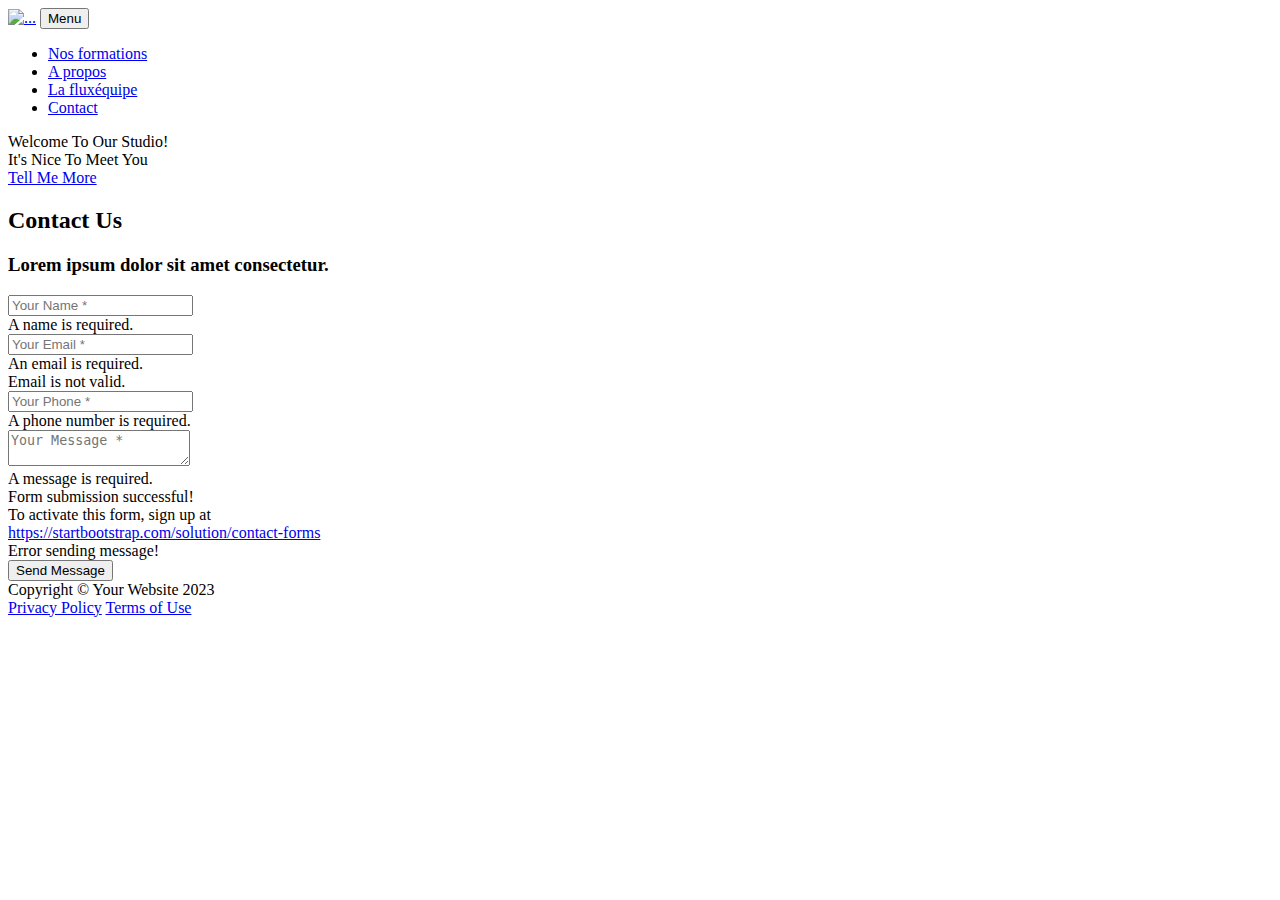
==== contact.html @ 6d7623d9 "Merge pull request #7 from FluxoScript/dev" ====
<!DOCTYPE html>
<html lang="fr">
    <head>
        <meta charset="utf-8" />
        <meta name="viewport" content="width=device-width, initial-scale=1, shrink-to-fit=no" />
        <meta name="description" content="Le site numéro un pour les programmeurs voulant se former au nouveau langage FluxoScript. Pour devenir les développeurs de demain, nous proposons des formations " />
        <meta name="author" content="" />
        <title>Fluxoscript - Formations développeur en ligne et en présentiel</title>
        <!-- Favicon-->
        <link rel="icon" type="image/x-icon" href="assets/favicon.ico" />
        <!-- Font Awesome icons (free version)-->
        <script src="https://use.fontawesome.com/releases/v6.3.0/js/all.js" crossorigin="anonymous"></script>
        <!-- Google fonts-->
        <link href="https://fonts.googleapis.com/css?family=Montserrat:400,700" rel="stylesheet" type="text/css" />
        <link href="https://fonts.googleapis.com/css?family=Roboto+Slab:400,100,300,700" rel="stylesheet" type="text/css" />
        <!-- Core theme CSS (includes Bootstrap)-->
        <link href="css/styles.css" rel="stylesheet" />
    </head>

    <body id="page-top">
        <!-- Navigation-->
        <nav class="navbar navbar-expand-lg navbar-dark fixed-top" id="mainNav">
            <div class="container">
                <a class="navbar-brand" href="#page-top"><img src="assets/img/navbar-logo.svg" alt="..." /></a>
                <button class="navbar-toggler" type="button" data-bs-toggle="collapse" data-bs-target="#navbarResponsive" aria-controls="navbarResponsive" aria-expanded="false" aria-label="Toggle navigation">
                    Menu
                    <i class="fas fa-bars ms-1"></i>
                </button>
                <div class="collapse navbar-collapse" id="navbarResponsive">
                    <ul class="navbar-nav text-uppercase ms-auto py-4 py-lg-0">
                        <li class="nav-item"><a class="nav-link" href="formations.html">Nos formations</a></li>
                        <li class="nav-item"><a class="nav-link" href="about.html">A propos</a></li>
                        <li class="nav-item"><a class="nav-link" href="team.html">La fluxéquipe</a></li>
                        <li class="nav-item"><a class="nav-link" href="contact.html">Contact</a></li>
                    </ul>
                </div>
            </div>
        </nav>
        <!-- Masthead-->
        <header class="masthead">
            <div class="container">
                <div class="masthead-subheading">Welcome To Our Studio!</div>
                <div class="masthead-heading text-uppercase">It's Nice To Meet You</div>
                <a class="btn btn-primary btn-xl text-uppercase" href="#services">Tell Me More</a>
            </div>
        </header>

        <!-- Contact-->
        <section class="page-section" id="contact">
            <div class="container">
                <div class="text-center">
                    <h2 class="section-heading text-uppercase">Contact Us</h2>
                    <h3 class="section-subheading text-muted">Lorem ipsum dolor sit amet consectetur.</h3>
                </div>
                <!-- * * * * * * * * * * * * * * *-->
                <!-- * * SB Forms Contact Form * *-->
                <!-- * * * * * * * * * * * * * * *-->
                <!-- This form is pre-integrated with SB Forms.-->
                <!-- To make this form functional, sign up at-->
                <!-- https://startbootstrap.com/solution/contact-forms-->
                <!-- to get an API token!-->
                <form id="contactForm" data-sb-form-api-token="API_TOKEN">
                    <div class="row align-items-stretch mb-5">
                        <div class="col-md-6">
                            <div class="form-group">
                                <!-- Name input-->
                                <input class="form-control" id="name" type="text" placeholder="Your Name *" data-sb-validations="required" />
                                <div class="invalid-feedback" data-sb-feedback="name:required">A name is required.</div>
                            </div>
                            <div class="form-group">
                                <!-- Email address input-->
                                <input class="form-control" id="email" type="email" placeholder="Your Email *" data-sb-validations="required,email" />
                                <div class="invalid-feedback" data-sb-feedback="email:required">An email is required.</div>
                                <div class="invalid-feedback" data-sb-feedback="email:email">Email is not valid.</div>
                            </div>
                            <div class="form-group mb-md-0">
                                <!-- Phone number input-->
                                <input class="form-control" id="phone" type="tel" placeholder="Your Phone *" data-sb-validations="required" />
                                <div class="invalid-feedback" data-sb-feedback="phone:required">A phone number is required.</div>
                            </div>
                        </div>
                        <div class="col-md-6">
                            <div class="form-group form-group-textarea mb-md-0">
                                <!-- Message input-->
                                <textarea class="form-control" id="message" placeholder="Your Message *" data-sb-validations="required"></textarea>
                                <div class="invalid-feedback" data-sb-feedback="message:required">A message is required.</div>
                            </div>
                        </div>
                    </div>
                    <!-- Submit success message-->
                    <!---->
                    <!-- This is what your users will see when the form-->
                    <!-- has successfully submitted-->
                    <div class="d-none" id="submitSuccessMessage">
                        <div class="text-center text-white mb-3">
                            <div class="fw-bolder">Form submission successful!</div>
                            To activate this form, sign up at
                            <br />
                            <a href="https://startbootstrap.com/solution/contact-forms">https://startbootstrap.com/solution/contact-forms</a>
                        </div>
                    </div>
                    <!-- Submit error message-->
                    <!---->
                    <!-- This is what your users will see when there is-->
                    <!-- an error submitting the form-->
                    <div class="d-none" id="submitErrorMessage"><div class="text-center text-danger mb-3">Error sending message!</div></div>
                    <!-- Submit Button-->
                    <div class="text-center"><button class="btn btn-primary btn-xl text-uppercase disabled" id="submitButton" type="submit">Send Message</button></div>
                </form>
            </div>
        </section>

        <!-- Footer-->
        <footer class="footer py-4">
            <div class="container">
                <div class="row align-items-center">
                    <div class="col-lg-4 text-lg-start">Copyright &copy; Your Website 2023</div>
                    <div class="col-lg-4 my-3 my-lg-0">
                        <a class="btn btn-dark btn-social mx-2" href="#!" aria-label="Twitter"><i class="fab fa-twitter"></i></a>
                        <a class="btn btn-dark btn-social mx-2" href="#!" aria-label="Facebook"><i class="fab fa-facebook-f"></i></a>
                        <a class="btn btn-dark btn-social mx-2" href="#!" aria-label="LinkedIn"><i class="fab fa-linkedin-in"></i></a>
                    </div>
                    <div class="col-lg-4 text-lg-end">
                        <a class="link-dark text-decoration-none me-3" href="#!">Privacy Policy</a>
                        <a class="link-dark text-decoration-none" href="#!">Terms of Use</a>
                    </div>
                </div>
            </div>
        </footer>
        <!-- Bootstrap core JS-->
        <script src="https://cdn.jsdelivr.net/npm/bootstrap@5.2.3/dist/js/bootstrap.bundle.min.js"></script>
        <!-- Core theme JS-->
        <script src="js/scripts.js"></script>
        <!-- * * * * * * * * * * * * * * * * * * * * * * * * * * * * * * * * * * * * * * * *-->
        <!-- * *                               SB Forms JS                               * *-->
        <!-- * * Activate your form at https://startbootstrap.com/solution/contact-forms * *-->
        <!-- * * * * * * * * * * * * * * * * * * * * * * * * * * * * * * * * * * * * * * * *-->
        <script src="https://cdn.startbootstrap.com/sb-forms-latest.js"></script>
    </body>
</html>
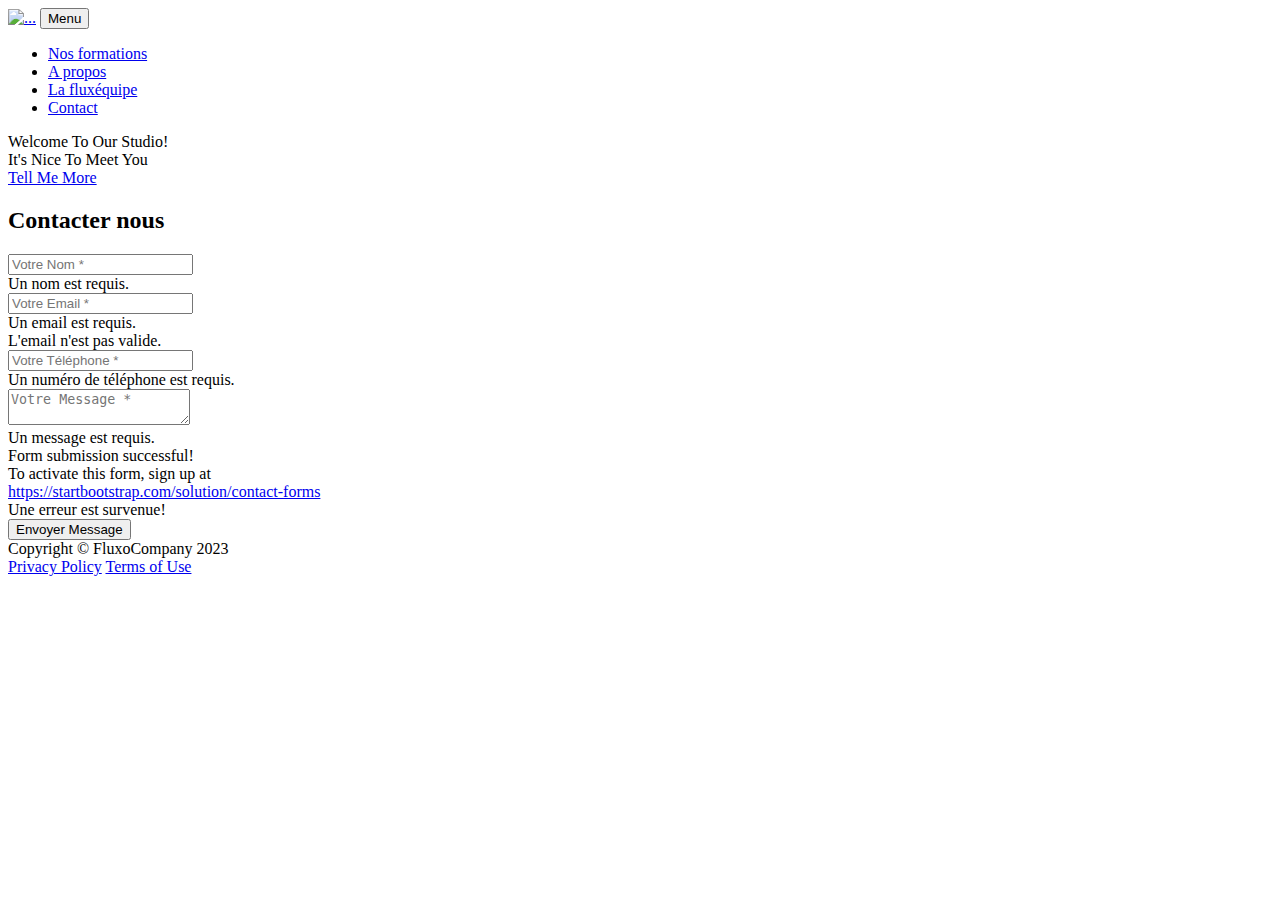
==== commit 494e82df: "Merge 77d91954586fa3eb34daf9d33bb4cd880db35bc8 into 308c794caff382afff59ae20cdf5ba2d5ba0dba7" ====
--- a/contact.html
+++ b/contact.html
@@ -49,8 +49,7 @@
         <section class="page-section" id="contact">
             <div class="container">
                 <div class="text-center">
-                    <h2 class="section-heading text-uppercase">Contact Us</h2>
-                    <h3 class="section-subheading text-muted">Lorem ipsum dolor sit amet consectetur.</h3>
+                    <h2 class="section-heading text-uppercase">Contacter nous</h2>
                 </div>
                 <!-- * * * * * * * * * * * * * * *-->
                 <!-- * * SB Forms Contact Form * *-->
@@ -64,26 +63,26 @@
                         <div class="col-md-6">
                             <div class="form-group">
                                 <!-- Name input-->
-                                <input class="form-control" id="name" type="text" placeholder="Your Name *" data-sb-validations="required" />
-                                <div class="invalid-feedback" data-sb-feedback="name:required">A name is required.</div>
+                                <input class="form-control" id="name" type="text" placeholder="Votre Nom *" data-sb-validations="required" />
+                                <div class="invalid-feedback" data-sb-feedback="name:required">Un nom est requis.</div>
                             </div>
                             <div class="form-group">
                                 <!-- Email address input-->
-                                <input class="form-control" id="email" type="email" placeholder="Your Email *" data-sb-validations="required,email" />
-                                <div class="invalid-feedback" data-sb-feedback="email:required">An email is required.</div>
-                                <div class="invalid-feedback" data-sb-feedback="email:email">Email is not valid.</div>
+                                <input class="form-control" id="email" type="email" placeholder="Votre Email *" data-sb-validations="required,email" />
+                                <div class="invalid-feedback" data-sb-feedback="email:required">Un email est requis.</div>
+                                <div class="invalid-feedback" data-sb-feedback="email:email">L'email n'est pas valide.</div>
                             </div>
                             <div class="form-group mb-md-0">
                                 <!-- Phone number input-->
-                                <input class="form-control" id="phone" type="tel" placeholder="Your Phone *" data-sb-validations="required" />
-                                <div class="invalid-feedback" data-sb-feedback="phone:required">A phone number is required.</div>
+                                <input class="form-control" id="phone" type="tel" placeholder="Votre Téléphone *" data-sb-validations="required" />
+                                <div class="invalid-feedback" data-sb-feedback="phone:required">Un numéro de téléphone est requis.</div>
                             </div>
                         </div>
                         <div class="col-md-6">
                             <div class="form-group form-group-textarea mb-md-0">
                                 <!-- Message input-->
-                                <textarea class="form-control" id="message" placeholder="Your Message *" data-sb-validations="required"></textarea>
-                                <div class="invalid-feedback" data-sb-feedback="message:required">A message is required.</div>
+                                <textarea class="form-control" id="message" placeholder="Votre Message *" data-sb-validations="required"></textarea>
+                                <div class="invalid-feedback" data-sb-feedback="message:required">Un message est requis.</div>
                             </div>
                         </div>
                     </div>
@@ -103,9 +102,9 @@
                     <!---->
                     <!-- This is what your users will see when there is-->
                     <!-- an error submitting the form-->
-                    <div class="d-none" id="submitErrorMessage"><div class="text-center text-danger mb-3">Error sending message!</div></div>
+                    <div class="d-none" id="submitErrorMessage"><div class="text-center text-danger mb-3">Une erreur est survenue!</div></div>
                     <!-- Submit Button-->
-                    <div class="text-center"><button class="btn btn-primary btn-xl text-uppercase disabled" id="submitButton" type="submit">Send Message</button></div>
+                    <div class="text-center"><button class="btn btn-primary btn-xl text-uppercase disabled" id="submitButton" type="submit">Envoyer Message</button></div>
                 </form>
             </div>
         </section>
@@ -114,7 +113,7 @@
         <footer class="footer py-4">
             <div class="container">
                 <div class="row align-items-center">
-                    <div class="col-lg-4 text-lg-start">Copyright &copy; Your Website 2023</div>
+                    <div class="col-lg-4 text-lg-start">Copyright &copy; FluxoCompany 2023</div>
                     <div class="col-lg-4 my-3 my-lg-0">
                         <a class="btn btn-dark btn-social mx-2" href="#!" aria-label="Twitter"><i class="fab fa-twitter"></i></a>
                         <a class="btn btn-dark btn-social mx-2" href="#!" aria-label="Facebook"><i class="fab fa-facebook-f"></i></a>
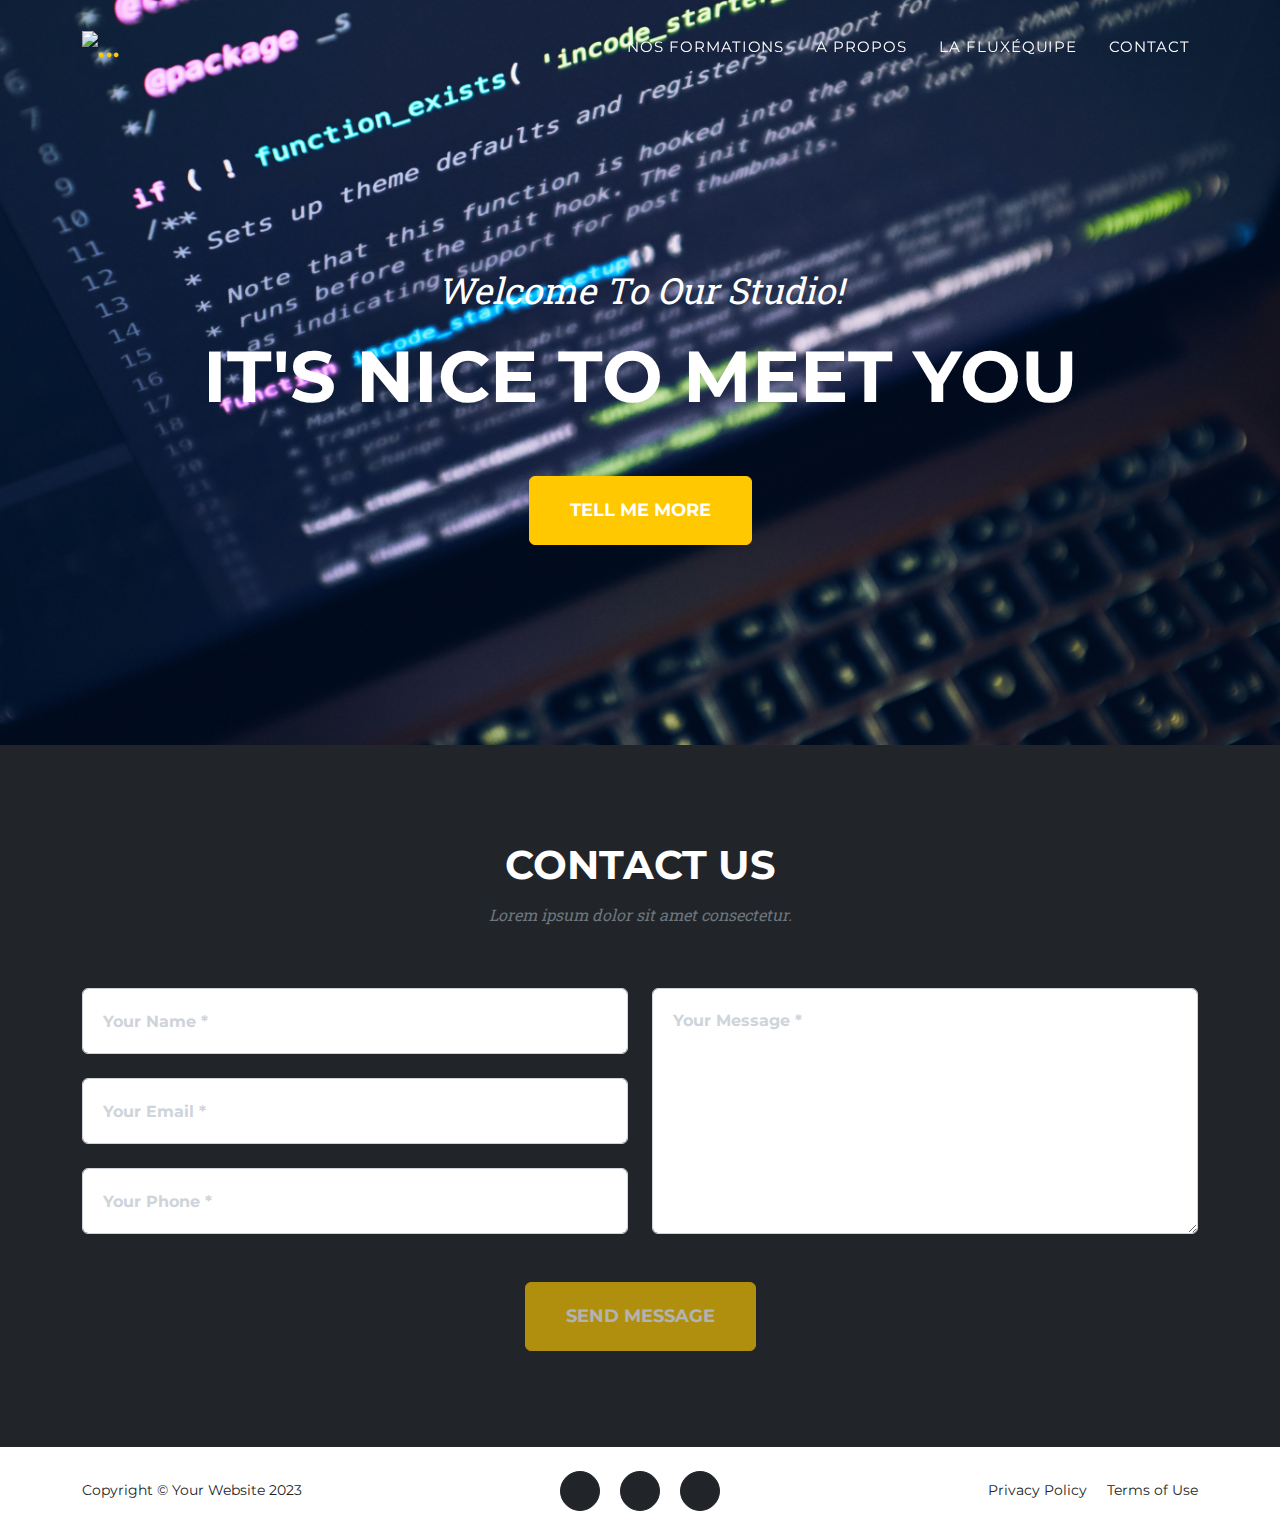
==== commit 2011d346: "fluxocompany et index fait" ====
--- a/contact.html
+++ b/contact.html
@@ -49,7 +49,8 @@
         <section class="page-section" id="contact">
             <div class="container">
                 <div class="text-center">
-                    <h2 class="section-heading text-uppercase">Contacter nous</h2>
+                    <h2 class="section-heading text-uppercase">Contact Us</h2>
+                    <h3 class="section-subheading text-muted">Lorem ipsum dolor sit amet consectetur.</h3>
                 </div>
                 <!-- * * * * * * * * * * * * * * *-->
                 <!-- * * SB Forms Contact Form * *-->
@@ -63,26 +64,26 @@
                         <div class="col-md-6">
                             <div class="form-group">
                                 <!-- Name input-->
-                                <input class="form-control" id="name" type="text" placeholder="Votre Nom *" data-sb-validations="required" />
-                                <div class="invalid-feedback" data-sb-feedback="name:required">Un nom est requis.</div>
+                                <input class="form-control" id="name" type="text" placeholder="Your Name *" data-sb-validations="required" />
+                                <div class="invalid-feedback" data-sb-feedback="name:required">A name is required.</div>
                             </div>
                             <div class="form-group">
                                 <!-- Email address input-->
-                                <input class="form-control" id="email" type="email" placeholder="Votre Email *" data-sb-validations="required,email" />
-                                <div class="invalid-feedback" data-sb-feedback="email:required">Un email est requis.</div>
-                                <div class="invalid-feedback" data-sb-feedback="email:email">L'email n'est pas valide.</div>
+                                <input class="form-control" id="email" type="email" placeholder="Your Email *" data-sb-validations="required,email" />
+                                <div class="invalid-feedback" data-sb-feedback="email:required">An email is required.</div>
+                                <div class="invalid-feedback" data-sb-feedback="email:email">Email is not valid.</div>
                             </div>
                             <div class="form-group mb-md-0">
                                 <!-- Phone number input-->
-                                <input class="form-control" id="phone" type="tel" placeholder="Votre Téléphone *" data-sb-validations="required" />
-                                <div class="invalid-feedback" data-sb-feedback="phone:required">Un numéro de téléphone est requis.</div>
+                                <input class="form-control" id="phone" type="tel" placeholder="Your Phone *" data-sb-validations="required" />
+                                <div class="invalid-feedback" data-sb-feedback="phone:required">A phone number is required.</div>
                             </div>
                         </div>
                         <div class="col-md-6">
                             <div class="form-group form-group-textarea mb-md-0">
                                 <!-- Message input-->
-                                <textarea class="form-control" id="message" placeholder="Votre Message *" data-sb-validations="required"></textarea>
-                                <div class="invalid-feedback" data-sb-feedback="message:required">Un message est requis.</div>
+                                <textarea class="form-control" id="message" placeholder="Your Message *" data-sb-validations="required"></textarea>
+                                <div class="invalid-feedback" data-sb-feedback="message:required">A message is required.</div>
                             </div>
                         </div>
                     </div>
@@ -102,9 +103,9 @@
                     <!---->
                     <!-- This is what your users will see when there is-->
                     <!-- an error submitting the form-->
-                    <div class="d-none" id="submitErrorMessage"><div class="text-center text-danger mb-3">Une erreur est survenue!</div></div>
+                    <div class="d-none" id="submitErrorMessage"><div class="text-center text-danger mb-3">Error sending message!</div></div>
                     <!-- Submit Button-->
-                    <div class="text-center"><button class="btn btn-primary btn-xl text-uppercase disabled" id="submitButton" type="submit">Envoyer Message</button></div>
+                    <div class="text-center"><button class="btn btn-primary btn-xl text-uppercase disabled" id="submitButton" type="submit">Send Message</button></div>
                 </form>
             </div>
         </section>
@@ -113,7 +114,7 @@
         <footer class="footer py-4">
             <div class="container">
                 <div class="row align-items-center">
-                    <div class="col-lg-4 text-lg-start">Copyright &copy; FluxoCompany 2023</div>
+                    <div class="col-lg-4 text-lg-start">Copyright &copy; Your Website 2023</div>
                     <div class="col-lg-4 my-3 my-lg-0">
                         <a class="btn btn-dark btn-social mx-2" href="#!" aria-label="Twitter"><i class="fab fa-twitter"></i></a>
                         <a class="btn btn-dark btn-social mx-2" href="#!" aria-label="Facebook"><i class="fab fa-facebook-f"></i></a>
